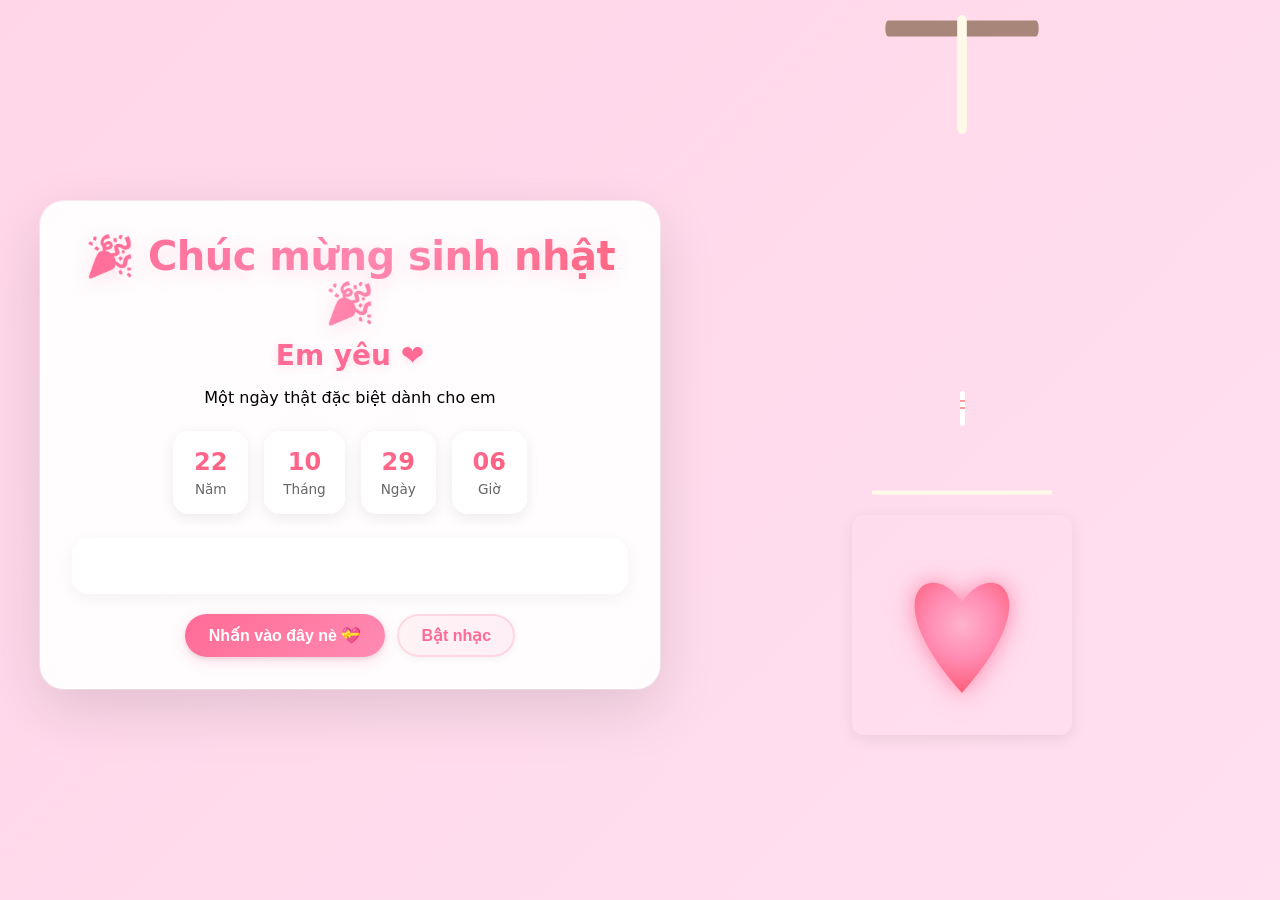
==== index.html @ 3f2978fb "ok" ====
<!DOCTYPE html>
<html lang="vi">

<head>
	<meta charset="utf-8">
	<meta name="viewport" content="width=device-width,initial-scale=1">
	<title>Chúc mừng sinh nhật ❤️</title>
	<link rel="stylesheet" href="style.css">
</head>

<body>
	<div id="bg-gradient"></div>

	<!-- PIN overlay (6 digits) -->
	<div id="pin-overlay" aria-hidden="true">
		<div class="pin-card">
			<h3>Nhập mật khẩu (6 số)</h3>
			<div id="pin-inputs" class="pin-inputs">
			<input inputmode="numeric" pattern="[0-9]*" maxlength="1" class="pin-digit" />
			<input inputmode="numeric" pattern="[0-9]*" maxlength="1" class="pin-digit" />
			<input inputmode="numeric" pattern="[0-9]*" maxlength="1" class="pin-digit" />
			<input inputmode="numeric" pattern="[0-9]*" maxlength="1" class="pin-digit" />
			<input inputmode="numeric" pattern="[0-9]*" maxlength="1" class="pin-digit" />
			<input inputmode="numeric" pattern="[0-9]*" maxlength="1" class="pin-digit" />
		</div>
			<div class="pin-actions">
				<button id="pin-submit">Xác nhận</button>
				<button id="pin-clear" class="muted">Xoá</button>
			</div>
			<p id="pin-error" class="pin-error" aria-live="polite"></p>
			<small class="pin-hint">Nhập đúng 6 chữ số để mở khoá.</small>
		</div>
	</div>

	<div class="container">
		<div class="main-content">
			<header class="card">
				<h1 id="title" class="fade">🎉 Chúc mừng sinh nhật 🎉</h1>
				<h2 id="name" class="fade delay-1">Em yêu ❤️</h2>
				<p id="subtitle" class="fade delay-2">Một ngày thật đặc biệt dành cho em</p>

				<div class="countdown" id="countdown">
					<div><span id="cd-years">--</span><small>Năm</small></div>
					<div><span id="cd-months">--</span><small>Tháng</small></div>
					<div><span id="cd-days">--</span><small>Ngày</small></div>
					<div><span id="cd-hours">--</span><small>Giờ</small></div>
				</div>

				<p id="message" class="message"></p>

				<div class="controls">
					<button id="btn-secret">Nhấn vào đây nè 💝</button>
					<button id="btn-music" class="muted">Bật nhạc</button>
				</div>
			</header>

			<div class="cake-section">
				<div id="cake-container">
				<div class="cake-candle">
					<div class="fuego"></div>
					<div class="fuego"></div>
					<div class="fuego"></div>
					<div class="fuego"></div>
					<div class="fuego"></div>
				</div>
				<svg id="cake" version="1.1" x="0px" y="0px" width="200px" height="500px" viewBox="0 0 200 500" enable-background="new 0 0 200 500" xml:space="preserve">
					<path fill="#a88679" d="M173.667-13.94c-49.298,0-102.782,0-147.334,0c-3.999,0-4-16.002,0-16.002
					c44.697,0,96.586,0,147.334,0C177.667-29.942,177.668-13.94,173.667-13.94z">
						<animate id="bizcocho_3" attributeName="d" calcMode="spline" keySplines="0 0 1 1; 0 0 1 1" begin="relleno_2.end" dur="0.3s" fill="freeze" values="
									  M173.667-13.94c-49.298,0-102.782,0-147.334,0c-3.999,0-4-16.002,0-16.002
					c44.697,0,96.586,0,147.334,0C177.667-29.942,177.668-13.94,173.667-13.94z
									  ;
									  M173.667,411.567c-47.995,12.408-102.955,12.561-147.334,0
					c-3.848-1.089-0.189-16.089,3.661-15.002c44.836,12.66,90.519,12.753,139.427,0.07
					C173.293,395.631,177.541,410.566,173.667,411.567z
									  ;
									  M173.667,427.569c-49.795,0-101.101,0-147.334,0c-3.999,0-4-16.002,0-16.002
					c46.385,0,97.539,0,147.334,0C177.668,411.567,177.667,427.569,173.667,427.569z
									  " />
					</path>
					<path fill="#8b6a60" d="M100-178.521c1.858,0,3.364,1.506,3.364,3.363c0,0,0,33.17,0,44.227
					c0,19.144,0,57.431,0,76.574c0,10.152,0,40.607,0,40.607c0,1.858-1.506,3.364-3.364,3.364l0,0c-1.858,0-3.364-1.506-3.364-3.364c0,0,0-30.455,0-40.607c0-19.144,0-57.432,0-76.575c0-11.057,0-44.226,0-44.226C96.636-177.015,98.142-178.521,100-178.521
					L100-178.521z">
						<animate id="relleno_2" attributeName="d" calcMode="spline" keySplines="0 0 1 1; 0 0 1 1; 0 0 0.58 1" begin="bizcocho_2.end" dur="0.5s" fill="freeze" values="
									  M100-178.521c1.858,0,3.364,1.506,3.364,3.363c0,0,0,33.17,0,44.227
					c0,19.144,0,57.431,0,76.574c0,10.152,0,40.607,0,40.607c0,1.858-1.506,3.364-3.364,3.364l0,0c-1.858,0-3.364-1.506-3.364-3.364c0,0,0-30.455,0-40.607c0-19.144,0-57.432,0-76.575c0-11.057,0-44.226,0-44.226C96.636-177.015,98.142-178.521,100-178.521
					L100-178.521z
									  ;
									  M100,267.257c1.858,0,3.364,1.506,3.364,3.363c0,0,0,33.17,0,44.227
					c0,19.143,0,57.43,0,76.574c0,10.151,0,40.606,0,40.606c0,1.858-1.506,3.364-3.364,3.364l0,0c-1.858,0-3.364-1.506-3.364-3.364
					c0,0,0-30.455,0-40.606c0-19.145,0-57.432,0-76.576c0-11.057,0-44.225,0-44.225C96.636,268.763,98.142,267.257,100,267.257
					L100,267.257z
									  ;
									  M93.928,405.433c-0.655,6.444-0.102,9.067,2.957,11.798c0,0,8.083,5.571,16.828,3.503
					c18.629-4.406,43.813,6.194,50.792,7.791c14.75,3.375,9.162,6.867,9.162,6.867c-2.412,2.258-58.328,0-73.667,0l0,0
					c-1.858,0-69.995,2.133-73.667,0c0,0-3.337-2.439,6.172-5.992c11.375-4.25,52.875,8.822,47.139-9.442
					c-6.333-20.167,5.226-21.514,5.226-21.514c3.435-0.915,12.78-6.663,10.923-0.546L93.928,405.433z
									  ;
									  M102.242,427.569c5.348,0,14.079,0,17.462,0c0,0,17.026,0,27.504,0
					c19.143,0,20.39-3.797,26.459,0c3,1.877,0,7.823,0,7.823c-2.412,2.258-58.328,0-73.667,0l0,0c-1.858,0-67.187,0-73.667,0
					c0,0-4.125-4.983,0-7.823c5.201-3.58,16.085,0,23.725,0c8.841,0,20.762,0,20.762,0c3.686,0,8.597,0,19.511,0H102.242z
									  " />
					</path>
					<path fill="#a88679" d="M173.667-15.929c-46.512,0-105.486,0-147.334,0c-3.999,0-4-16.002,0-16.002
					c43.566,0,97.96,0,147.334,0C177.667-31.931,177.666-15.929,173.667-15.929z">
						<animate id="bizcocho_2" attributeName="d" calcMode="spline" keySplines="0 0 1 1; 0 0 1 1; 0.25 0 0.58 1" begin="relleno_1.end" dur="0.5s" fill="freeze" values="
									  M173.667-15.929c-46.512,0-105.486,0-147.334,0c-3.999,0-4-16.002,0-16.002
					c43.566,0,97.96,0,147.334,0C177.667-31.931,177.666-15.929,173.667-15.929z
									  ;
									  M173.434,445.393c-47.269,8.001-105.245,8.001-147.334,0c-3.929-0.747-0.692-16.543,3.243-15.824
					c43.828,8.001,92.165,8.001,140.739,0C174.029,428.918,177.377,444.726,173.434,445.393z
									  ;
									  M173.667,449.514c-47.576-5.454-102.799-5.744-147.333,0c-3.966,0.512-3.938-15.297,0-16.002
					c43.683-7.823,97.646-8.026,147.333,0C177.616,434.15,177.642,449.969,173.667,449.514z
									  ;
									  M173.667,451.394c-49.298,0-102.782,0-147.334,0c-3.999,0-4-16.002,0-16.002
					c44.697,0,96.586,0,147.334,0C177.667,435.392,177.668,451.394,173.667,451.394z
									  " />
					</path>
					<path fill="#8b6a60" d="M101.368-73.685c0,12.164,0,15.18,0,28.519c0,22.702,0-13.661,0,8.304c0,14.48,0,18.233,0,30.512
					c0,1.753-2.958,1.847-2.958,0c0-12.68,0-16.277,0-30.401c0-21.983,0,11.66,0-8.305c0-13.027,0-15.992,0-28.628
					C98.411-75.883,101.368-75.592,101.368-73.685z">
						<animate id="relleno_1" attributeName="d" calcMode="spline" keySplines="0 0 1 1; 0 0 1 1; 0 0 0.6 1" begin="bizcocho_1.end" dur="0.5s" fill="freeze" values="
									  M101.368-73.685c0,12.164,0,15.18,0,28.519c0,22.702,0-13.661,0,8.304c0,14.48,0,18.233,0,30.512
					c0,1.753-2.958,1.847-2.958,0c0-12.68,0-16.277,0-30.401c0-21.983,0,11.66,0-8.305c0-13.027,0-15.992,0-28.628
					C98.411-75.883,101.368-75.592,101.368-73.685z
									  ;
									  M101.368,350.885c0,12.164,0,65.18,0,78.518c0,22.703,0-33.66,0-11.695c0,14.48,0,28.232,0,40.512
					c0,1.753-2.958,1.847-2.958,0c0-12.68,0-26.277,0-40.402c0-21.982,0,31.66,0,11.695c0-13.027,0-65.992,0-78.627
					C98.411,348.686,101.368,348.977,101.368,350.885z
									  ;
									  M128.38,447.567c37.626,6.312,39.303,13.658,26.833,12.833c-22.653-1.499-13.636-0.831-23.302-0.831
					c-14.48,0-17.884,0-30.163,0c-2.087,0-2.068,0-3.915,0c-13.333,0-8.963,0-23.088,0c-11.668,0-14.062,5.995-27.532,1.164
					c-12.629-4.529,38.667-3.167,46.833-17.333C100.077,432.94,105.546,443.736,128.38,447.567z
									  ;
									  M173.667,451.394c2.875,0,2.997,9.257,0,9.131c-22.662-0.956-32.09-0.956-41.756-0.956
					c-14.48,0-17.884,0-30.163,0c-2.087,0-2.068,0-3.915,0c-13.333,0-8.963,0-23.088,0c-11.668,0-34.99-0.294-48.412,1.831
					c-4.109,0.65-3.01-10.006,0-10.006C37.129,451.394,149.379,451.394,173.667,451.394z
									  " />
					</path>
					<path fill="#a88679" d="M173.667,21.571c-33.174,0-111.467,0-147.334,0c-4,0-4-16.002,0-16.002c39.836,0,105.982,0,147.334,0
					C177.668,5.569,177.667,21.571,173.667,21.571z">
						<animate id="bizcocho_1" attributeName="d" calcMode="spline" keySplines="0 0 1 1; 0 0 1 1; 0 0 1 1; 0.25 0 1 1; 0 0 1 1; 0.25 0 0.6 1" begin="2s" dur="0.8s" fill="freeze" values="
									  M173.667,21.571c-33.174,0-111.467,0-147.334,0c-4,0-4-16.002,0-16.002c39.836,0,105.982,0,147.334,0
					C177.668,5.569,177.667,21.571,173.667,21.571z
									  ;
									  M173.667,459.569c-33.197,16.002-110.782,16.002-147.334,0c-3.664-1.604,1.614-15.617,5.337-14.153
					c40.702,16.002,94.289,16.104,136.505,0.103C171.917,444.1,177.271,457.832,173.667,459.569z
									  ;
									  M171.817,475.571c-39.361-3.001-105.438-2.571-143.556,0c-3.991,0.27-7.377-14.736-3.387-15.014
					c41.553-2.888,104.421-3.121,150.51-0.233C179.378,460.574,175.806,475.875,171.817,475.571z
									  ;
									  M171.817,459.564c-38.8-12.188-104.504-13.762-143.556,0c-3.772,1.329-7.961-12.604-4.178-13.905
					c40.864-14.064,105.114-15.52,151.918-0.973C179.822,445.874,175.634,460.762,171.817,459.564z
									  ;
									  M173.667,475.571c-46.376-5.005-105.924-4.003-147.334,0c-3.981,0.385-3.479-15.421,0.479-16.002
					c43.087-6.327,97.705-7.083,146.855,0.438C177.621,460.613,177.644,476,173.667,475.571z
									  ;
									  M173.667,474.117c-46.376,1.866-105.638,2.01-147.334,0c-3.995-0.192-3.52-16.144,0.479-16.002
					c43.794,1.55,96.341,1.541,145.723,0C176.532,457.99,177.663,473.956,173.667,474.117z
									  ;
									  M173.667,475.571c-46.512,0-105.486,0-147.334,0c-3.999,0-4-16.002,0-16.002c43.566,0,97.96,0,147.334,0
					C177.667,459.569,177.666,475.571,173.667,475.571z
									  " />
					</path>
					<path fill="#fefae9" d="M104.812,113.216c0,3.119-2.164,5.67-4.812,5.67c-2.646,0-4.812-2.551-4.812-5.67c0-5.594,0-16.782,0-22.375
			      c0-5.143,0-15.427,0-20.568c0-7.333,0-21.998,0-29.33c0-5.523,0-16.569,0-22.092c0-3.295,0-9.885,0-13.181
			      C95.188,2.551,97.353,0,100,0c2.648,0,4.812,2.551,4.812,5.669c0,3.248,0,9.743,0,12.991c0,5.428,0,16.284,0,21.711
			      c0,7.618,0,22.854,0,30.472c0,4.952,0,14.854,0,19.807C104.812,96.292,104.812,107.576,104.812,113.216z">
						<animate id="crema" attributeName="d" calcMode="spline" keySplines="0 0 1 1; 0 0 1 1; 0 0 1 1; 0.25 0 1 1; 0 0 1 1; 0 0 0.58 1" begin="bizcocho_3.end" dur="2s" fill="freeze" values="
									  M104.812,113.216c0,3.119-2.164,5.67-4.812,5.67c-2.646,0-4.812-2.551-4.812-5.67c0-5.594,0-16.782,0-22.375
			      c0-5.143,0-15.427,0-20.568c0-7.333,0-21.998,0-29.33c0-5.523,0-16.569,0-22.092c0-3.295,0-9.885,0-13.181
			      C95.188,2.551,97.353,0,100,0c2.648,0,4.812,2.551,4.812,5.669c0,3.248,0,9.743,0,12.991c0,5.428,0,16.284,0,21.711
			      c0,7.618,0,22.854,0,30.472c0,4.952,0,14.854,0,19.807C104.812,96.292,104.812,107.576,104.812,113.216z
									  ;
									  M104.812,405.897c0,3.119-2.164,5.67-4.812,5.67c-2.646,0-4.812-2.551-4.812-5.67c0-5.594,0-16.782,0-22.376
			      c0-5.143,0-15.426,0-20.568c0-7.332,0-21.997,0-29.33c0-5.522,0-16.568,0-22.092c0-3.295,0-9.885,0-13.181
			      c0-3.118,2.165-5.669,4.812-5.669c2.648,0,4.812,2.551,4.812,5.669c0,3.247,0,9.743,0,12.991c0,5.428,0,16.283,0,21.711
			      c0,7.618,0,22.854,0,30.473c0,4.951,0,14.854,0,19.807C104.812,388.972,104.812,400.256,104.812,405.897z
									  ;
									  M111.873,411.567c-3.119,0-9.226,0-11.874,0c-2.646,0-7.748,0-10.867,0c-7.086,0-12.698,0-18.292,0
			      c-6.592,0-12.871,7.371-19.166,3.008c-10.043-6.961-7.776-10.169,2.991-17.745c12.61-8.873,27.713,1.994,25.919-7.531
			      c-2.589-13.742,11.008-14.513,11.365-17.789c0.441-4.051,4.235-11.107,8.051-8.175c3.113,2.393,1.007,8.008,0,13.159
			      c-1.871,9.569,8.058,2.113,9.494,14.155c2.592,21.732,21.184-0.675,29.309,7.976c5.216,5.553,18.413,5.552,15.426,12.942
			      c-3.131,7.745-15.825-4.369-23.8,2.903C126.261,418.271,118.301,411.567,111.873,411.567z
									  ;
									  M111.873,411.567c-3.119,0-9.226,0-11.874,0c-2.646,0-9.734,4.069-12.853,4.069
			      c-7.086,0-10.712-4.069-16.306-4.069c-6.592,0-12.12,6.013-19.166,3.008c-7.053-3.008-7.458,2.026-18.659,1.165
			      c-6.832-0.525-7.522-3.034-7.533-6.265c-0.037-10.336,22.073-2.452,36.613-2.628c10.234-0.124,19.856-1.439,37.905-2.102
			      c16.642-0.61,32.699,1.552,46.009,1.927c12.438,0.351,29.663-8.99,31.532,3.315c0.773,5.093-5.605,3.342-11.211,9.579
			      c-5.093,5.667-7.59-4.605-12.965-3.832c-8.269,1.189-14.962-8.537-22.937-1.265C126.261,418.271,118.301,411.567,111.873,411.567z
									  ;
									  M110.946,413.652c-2.904-1.137-8.405-2.748-12.446-0.97c-6.099,2.685-7.273,10.358-13.253,8.242
			      c-7.843-2.775-8.953-5.008-14.546-5.01c-24.653-0.011-4.849,26.507-18.264,26.507c-12.377,0,5.791-33.537-19.422-26.682
			      c-7.703,2.095-9.806-0.942-9.817-4.173c-0.037-10.336,24.357-4.544,38.897-4.72c10.234-0.124,19.856-1.439,37.905-2.102
			      c16.642-0.61,32.699,1.552,46.009,1.927c12.438,0.351,28.973-8.865,31.532,3.315c1.449,6.896,0.318,15.624-3.874,15.624
			      c-7.619,0-1.788-15.192-19.243-7.111c-7.581,3.51-15.963-9.738-26.669,1.066C120.644,426.744,118.381,416.561,110.946,413.652z
									  ;
									  M111.547,413.9c-2.969-0.956-8.775-0.949-13.167-0.5c-14.667,1.5-8.325,16.508-14.667,16.666
			      c-6.667,0.166-0.167-13.5-13.013-14.151c-30.471-1.545-5.572,46.651-18.987,46.651c-12.377,0,10.333-50.166-18.667-44.5
			      c-7.835,1.531-9.537-1.417-9.548-4.647c-0.037-10.336,23.675-5.177,38.215-5.353c10.234-0.124,20.618-1.671,38.667-2.333
			      c16.642-0.61,32.023,1.458,45.333,1.833c12.438,0.351,33.819-8.431,33.199,4.001c-0.532,10.666,0.414,26.166-5.245,25.833
			      c-7.606-0.447-2.954-31.5-19.243-18.899c-7.985,6.177-17.658-5.969-27.377,5.732C118.88,434.066,121.38,417.067,111.547,413.9z
									  ;
									  M111.547,415.233c-6.667-0.834-9.667,4.667-13.833,3.333c-19.649-6.291-8.158,22.176-14.5,22.334
			      c-6.667,0.166,2.833-18-13.333-22.167c-29.544-7.615-9.667,43.833-20.167,43.833c-10.333,0,8.004-55.006-16.833-39
			      c-7.5,4.833-9.508-3.78-9.299-7.004c0.799-12.329,23.592-7.153,38.132-7.329c10.234-0.124,20.238-1.505,38.287-2.167
			      c16.642-0.61,32.903,1.125,46.213,1.5c12.438,0.351,35.058-5.579,31.863,6.451c-5.532,20.833,1.25,28.216-4.409,27.883
			      c-7.606-0.447-6.058-37.895-20.62-23.333c-10.167,10.166-15.972-0.747-25,12C119.547,443.568,121.798,416.515,111.547,415.233z
									  " />
					</path>
					<rect x="10" y="475.571" fill="#fefae9" width="180" height="4" />
				</svg>
				</div>
				<canvas id="heartbeat" width="220" height="220"></canvas>
			</div>
		</div>

		<section class="extras">
			<div id="hearts" aria-hidden="true"></div>
		</section>
	</div>

	<!-- Audio -->
	<audio id="bg-music" loop src="assets/YTSave.com_YouTube_Tung-Ngay-Yeu-Em-buitruonglinh_Media_f-VsoLm4i5c_008_128k.m4a"></audio>

	<script src="script.js"></script>
</body>

</html>
---- style.css ----
:root {
  --bg1: #ffd6e8;
  --bg2: #e9d6ff;
  --bg3: #ffe0f0;
  --bg4: #f0d9ff;
  --accent: #ff6b95;
  --accent2: #ff8bb3;
  --accent3: #ff5e78;
  --card: #ffffffee;
  --muted: #666;
  --shadow: rgba(255, 107, 149, 0.2);
}

* {
  box-sizing: border-box;
}

html,
body {
  height: 100%;
  margin: 0;
  font-family: 'Segoe UI', Roboto, system-ui, -apple-system, 'Helvetica Neue', Arial, sans-serif;
  overflow-x: hidden;
}

#bg-gradient {
  position: fixed;
  inset: 0;
  background: linear-gradient(135deg, var(--bg1) 0%, var(--bg3) 25%, var(--bg2) 50%, var(--bg4) 75%, var(--bg1) 100%);
  background-size: 400% 400%;
  animation: gradientShift 15s ease infinite;
  z-index: -3;
}

@keyframes gradientShift {
  0% { background-position: 0% 50%; }
  50% { background-position: 100% 50%; }
  100% { background-position: 0% 50%; }
}

.container {
  min-height: 100vh;
  display: flex;
  flex-direction: column;
  align-items: center;
  justify-content: center;
  padding: 24px
}

.main-content {
  display: flex;
  width: 100%;
  max-width: 1200px;
  gap: 24px;
  align-items: center;
  justify-content: center;
  margin-bottom: 20px;
}

.main-content > .card {
  flex: 1;
  min-width: 0;
  margin-top: 30px;
}

.cake-section {
  flex: 1;
  display: flex;
  flex-direction: column;
  justify-content: flex-start;
  align-items: center;
  min-width: 0;
}

.card {
  background: var(--card);
  padding: 32px;
  border-radius: 24px;
  box-shadow: 0 20px 60px rgba(0, 0, 0, .12), 0 0 0 1px rgba(255, 255, 255, 0.5);
  max-width: 820px;
  width: 100%;
  text-align: center;
  backdrop-filter: blur(10px);
  position: relative;
  overflow: hidden;
}

.card::before {
  content: '';
  position: absolute;
  top: -50%;
  left: -50%;
  width: 200%;
  height: 200%;
  background: radial-gradient(circle, rgba(255, 255, 255, 0.1) 0%, transparent 70%);
  animation: shimmer 8s ease-in-out infinite;
  pointer-events: none;
}

@keyframes shimmer {
  0%, 100% { transform: translate(-50%, -50%) rotate(0deg); }
  50% { transform: translate(-50%, -50%) rotate(180deg); }
}

h1 {
  font-size: 2.5rem;
  margin: 0;
  background: linear-gradient(135deg, var(--accent) 0%, var(--accent2) 50%, var(--accent3) 100%);
  -webkit-background-clip: text;
  -webkit-text-fill-color: transparent;
  background-clip: text;
  font-weight: 800;
  letter-spacing: -0.5px;
  text-shadow: 0 4px 20px var(--shadow);
  animation: titleGlow 3s ease-in-out infinite;
}

@keyframes titleGlow {
  0%, 100% { filter: brightness(1); }
  50% { filter: brightness(1.2); }
}

h2 {
  margin: 12px 0 8px;
  color: var(--accent);
  font-size: 1.75rem;
  font-weight: 700;
  text-shadow: 0 2px 10px var(--shadow);
  animation: heartbeat 2s ease-in-out infinite;
}

@keyframes heartbeat {
  0%, 100% { transform: scale(1); }
  10%, 30% { transform: scale(1.05); }
  20%, 40% { transform: scale(1); }
}

.message {
  min-height: 56px;
  margin: 20px 0;
  color: #333;
  font-size: 1.1rem;
  line-height: 1.6;
  padding: 16px;
  background: linear-gradient(135deg, rgba(255, 255, 255, 0.6), rgba(255, 255, 255, 0.4));
  border-radius: 16px;
  border: 1px solid rgba(255, 255, 255, 0.5);
  box-shadow: 0 4px 15px rgba(0, 0, 0, 0.05);
  backdrop-filter: blur(10px);
}

.controls {
  display: flex;
  gap: 12px;
  flex-wrap: wrap;
  justify-content: center;
  margin-top: 12px
}

button {
  background: linear-gradient(135deg, var(--accent) 0%, var(--accent2) 100%);
  color: white;
  border: none;
  padding: 12px 24px;
  border-radius: 999px;
  cursor: pointer;
  font-weight: 600;
  font-size: 1rem;
  box-shadow: 0 4px 15px var(--shadow), 0 2px 5px rgba(0, 0, 0, 0.1);
  transition: all 0.3s cubic-bezier(0.4, 0, 0.2, 1);
  position: relative;
  overflow: hidden;
}

button::before {
  content: '';
  position: absolute;
  top: 50%;
  left: 50%;
  width: 0;
  height: 0;
  border-radius: 50%;
  background: rgba(255, 255, 255, 0.3);
  transform: translate(-50%, -50%);
  transition: width 0.6s, height 0.6s;
}

button:hover {
  transform: translateY(-2px);
  box-shadow: 0 6px 20px var(--shadow), 0 4px 10px rgba(0, 0, 0, 0.15);
}

button:hover::before {
  width: 300px;
  height: 300px;
}

button:active {
  transform: translateY(0);
  box-shadow: 0 2px 10px var(--shadow);
}

button.muted {
  background: linear-gradient(90deg, #fff3f6, #ffeef6);
  color: var(--accent);
  box-shadow: inset 0 0 0 2px rgba(255, 107, 149, 0.2), 0 2px 8px rgba(0, 0, 0, 0.05);
}

button.muted:hover {
  background: linear-gradient(90deg, #ffeef6, #fff3f6);
  box-shadow: inset 0 0 0 2px rgba(255, 107, 149, 0.3), 0 4px 12px rgba(0, 0, 0, 0.1);
}

.countdown {
  display: flex;
  gap: 16px;
  justify-content: center;
  margin: 24px 0;
  flex-wrap: wrap;
}

.countdown div {
  background: linear-gradient(135deg, rgba(255, 255, 255, 0.9), rgba(255, 255, 255, 0.7));
  padding: 16px 18px;
  border-radius: 16px;
  min-width: 75px;
  box-shadow: 0 4px 15px rgba(0, 0, 0, 0.08), inset 0 1px 0 rgba(255, 255, 255, 0.9);
  backdrop-filter: blur(10px);
  border: 1px solid rgba(255, 255, 255, 0.5);
  transition: all 0.3s ease;
  position: relative;
  overflow: hidden;
}

.countdown div::before {
  content: '';
  position: absolute;
  top: 0;
  left: -100%;
  width: 100%;
  height: 100%;
  background: linear-gradient(90deg, transparent, rgba(255, 255, 255, 0.4), transparent);
  transition: left 0.5s;
}

.countdown div:hover {
  transform: translateY(-3px);
  box-shadow: 0 6px 20px rgba(0, 0, 0, 0.12), inset 0 1px 0 rgba(255, 255, 255, 0.9);
}

.countdown div:hover::before {
  left: 100%;
}

.countdown span {
  display: block;
  font-size: 1.5rem;
  font-weight: 800;
  background: linear-gradient(135deg, var(--accent), var(--accent3));
  -webkit-background-clip: text;
  -webkit-text-fill-color: transparent;
  background-clip: text;
  line-height: 1.2;
}

.countdown small {
  color: var(--muted);
  font-size: 0.85rem;
  margin-top: 4px;
  display: block;
}

.timeline {
  margin-top: 24px;
  text-align: left;
  padding: 20px;
  border-radius: 16px;
  background: linear-gradient(180deg, rgba(255, 255, 255, 0.7), rgba(255, 255, 255, 0.4));
  backdrop-filter: blur(10px);
  border: 1px solid rgba(255, 255, 255, 0.5);
  box-shadow: 0 4px 15px rgba(0, 0, 0, 0.05);
}

.timeline strong {
  display: block;
  margin-bottom: 16px;
  font-size: 1.1rem;
  color: var(--accent);
  text-align: center;
}

.timeline .event {
  padding: 12px 16px;
  border-left: 4px solid var(--accent);
  margin: 10px 0;
  background: rgba(255, 255, 255, 0.5);
  border-radius: 8px;
  transition: all 0.3s ease;
  position: relative;
  overflow: hidden;
}

.timeline .event::before {
  content: '';
  position: absolute;
  left: 0;
  top: 0;
  height: 100%;
  width: 0;
  background: linear-gradient(90deg, rgba(255, 107, 149, 0.1), transparent);
  transition: width 0.3s ease;
}

.timeline .event:hover {
  transform: translateX(5px);
  box-shadow: 0 2px 8px rgba(0, 0, 0, 0.08);
}

.timeline .event:hover::before {
  width: 100%;
}

.timeline .event small {
  color: var(--muted);
  display: block;
  margin-bottom: 4px;
  font-size: 0.9rem;
}

.timeline .event div {
  font-weight: 500;
  color: #333;
}

/* floating hearts */
#hearts {
  position: fixed;
  inset: 0;
  pointer-events: none;
  overflow: hidden;
  z-index: -1
}

.heart {
  position: absolute;
  width: 32px;
  height: 28px;
  background: linear-gradient(135deg, #ff8bb3, #ff5e78, #ff8bb3);
  background-size: 200% 200%;
  animation: heartGradient 3s ease infinite;
  transform: rotate(-20deg);
  clip-path: path('M10 30 C 0 20, 0 10, 10 6 C 14 4, 18 6, 20 9 C 22 6, 26 4, 30 6 C 40 10, 40 20, 30 30 L 20 40 Z');
  border-radius: 50%;
  filter: drop-shadow(0 2px 4px rgba(255, 107, 149, 0.4));
}

@keyframes heartGradient {
  0%, 100% { background-position: 0% 50%; }
  50% { background-position: 100% 50%; }
}

.fade {
  opacity: 0;
  transform: translateY(20px) scale(0.95);
  animation: fadeIn 1.2s cubic-bezier(0.4, 0, 0.2, 1) forwards;
}

.delay-1 {
  animation-delay: 0.3s;
}

.delay-2 {
  animation-delay: 0.6s;
}

@keyframes fadeIn {
  to {
    opacity: 1;
    transform: translateY(0) scale(1);
  }
}

/* extras layout */
.extras {
  position: relative;
  margin-top: 20px
}

canvas {
  position: relative;
  display: block;
  margin: 20px auto;
  border-radius: 12px;
  box-shadow: 0 4px 15px rgba(0, 0, 0, 0.08);
}

#heartbeat {
  filter: drop-shadow(0 4px 12px var(--shadow));
  margin-top: -20px;
  margin-bottom: 20px;
}

/* Birthday Cake Styles */
#cake-container {
  position: relative;
  display: flex;
  justify-content: center;
  align-items: center;
  width: 100%;
  max-width: 300px;
  height: auto;
  margin-top: -90px;
  margin-bottom: 20px;
}

#cake {
  width: 100%;
  height: auto;
  max-height: 500px;
}

#cake {
  display: block;
  position: relative;
  width: 200px;
  height: 500px;
}

.cake-candle {
  background: #ffffff;
  border-radius: 10px;
  position: absolute;
  top: 376px;
  left: 50%;
  margin-left: -2.4px;
  margin-top: 0px;
  width: 5px;
  height: 35px;
  transform: translateY(-300px);
  backface-visibility: hidden;
  animation: candleIn 500ms 6s ease-out forwards;
  z-index: 10;
}

.cake-candle:after,
.cake-candle:before {
  background: rgba(255, 0, 0, 0.4);
  content: "";
  position: absolute;
  width: 100%;
  height: 2.22222222px;
}

.cake-candle:after {
  top: 25%;
  left: 0;
}

.cake-candle:before {
  top: 45%;
  left: 0;
}

.fuego {
  border-radius: 100%;
  position: absolute;
  top: -20px;
  left: 50%;
  margin-left: -2.6px;
  width: 6.66666667px;
  height: 18px;
  z-index: 11;
}

.fuego:nth-child(1) {
  animation: fuego 2s 6.5s infinite;
}

.fuego:nth-child(2) {
  animation: fuego 1.5s 6.5s infinite;
}

.fuego:nth-child(3) {
  animation: fuego 1s 6.5s infinite;
}

.fuego:nth-child(4) {
  animation: fuego 0.5s 6.5s infinite;
}

.fuego:nth-child(5) {
  animation: fuego 0.2s 6.5s infinite;
}

@keyframes fuego {
  0%, 100% {
    background: rgba(254, 248, 97, 0.5);
    box-shadow: 0 0 40px 10px rgba(248, 233, 209, 0.2);
    transform: translateY(0) scale(1);
  }
  50% {
    background: rgba(255, 50, 0, 0.1);
    box-shadow: 0 0 40px 20px rgba(248, 233, 209, 0.2);
    transform: translateY(-20px) scale(0);
  }
}

@keyframes candleIn {
  to {
    transform: translateY(0);
  }
}

@media (max-width:900px) {
  .main-content {
    flex-direction: column;
    gap: 16px;
  }

  .cake-section {
    width: 100%;
  }

  #cake-container {
    max-width: 250px;
  }
}

@media (max-width:600px) {
  .main-content {
    flex-direction: column;
    gap: 12px;
  }

  .card {
    padding: 20px;
    border-radius: 20px;
    margin: 12px;
  }

  h1 {
    font-size: 1.75rem;
  }

  h2 {
    font-size: 1.4rem;
  }

  .countdown div {
    min-width: 60px;
    padding: 12px 14px;
  }

  .countdown span {
    font-size: 1.3rem;
  }

  button {
    padding: 10px 20px;
    font-size: 0.95rem;
  }

  #cake-container {
    max-width: 200px;
  }
}

.secret-revealed {
  animation: pop 0.8s cubic-bezier(0.4, 0, 0.2, 1);
}

@keyframes pop {
  0% {
    transform: scale(0.95);
    opacity: 0.7;
  }
  50% {
    transform: scale(1.02);
  }
  100% {
    transform: scale(1);
    opacity: 1;
  }
}

#pin-overlay {
  position: fixed;
  inset: 0;
  display: flex;
  align-items: center;
  justify-content: center;
  background: linear-gradient(rgba(0, 0, 0, 0.4), rgba(0, 0, 0, 0.4));
  backdrop-filter: blur(8px);
  z-index: 9999;
  animation: fadeIn 0.3s ease;
}

.pin-card {
  background: var(--card);
  padding: 28px;
  border-radius: 20px;
  box-shadow: 0 20px 60px rgba(0, 0, 0, 0.3), 0 0 0 1px rgba(255, 255, 255, 0.5);
  max-width: 380px;
  width: 90%;
  text-align: center;
  backdrop-filter: blur(10px);
  animation: slideUp 0.4s cubic-bezier(0.4, 0, 0.2, 1);
}

@keyframes slideUp {
  from {
    opacity: 0;
    transform: translateY(20px) scale(0.95);
  }
  to {
    opacity: 1;
    transform: translateY(0) scale(1);
  }
}

.pin-card h3 {
  margin: 0 0 20px;
  color: var(--accent);
  font-size: 1.3rem;
}

.pin-inputs {
  display: flex;
  gap: 10px;
  justify-content: center;
  margin: 20px 0;
  flex-wrap: nowrap;
}

.pin-digit {
  width: 44px;
  height: 60px;
  border-radius: 12px;
  border: 2px solid rgba(0, 0, 0, 0.08);
  font-size: 22px;
  text-align: center;
  outline: none;
  background: rgba(255, 255, 255, 0.9);
  transition: all 0.3s ease;
  font-weight: 600;
}

.pin-digit:focus {
  border-color: var(--accent);
  box-shadow: 0 0 0 4px rgba(255, 107, 149, 0.15), 0 4px 12px rgba(255, 107, 149, 0.2);
  transform: scale(1.05);
  background: white;
}

.pin-actions {
  display: flex;
  gap: 12px;
  justify-content: center;
  margin-top: 16px;
}

.pin-error {
  color: #b00020;
  margin-top: 12px;
  min-height: 20px;
  font-weight: 500;
  animation: shake 0.4s ease;
}

@keyframes shake {
  0%, 100% { transform: translateX(0); }
  25% { transform: translateX(-5px); }
  75% { transform: translateX(5px); }
}

.pin-hint {
  display: block;
  margin-top: 12px;
  color: var(--muted);
  font-size: 0.9rem;
}

#pin-overlay[aria-hidden="true"] {
  display: none;
}

@media (max-width: 420px) {
  .pin-digit {
    width: 38px;
    height: 54px;
    font-size: 20px;
  }
  .pin-inputs {
    gap: 8px;
  }
  .pin-card {
    padding: 24px 20px;
  }
}
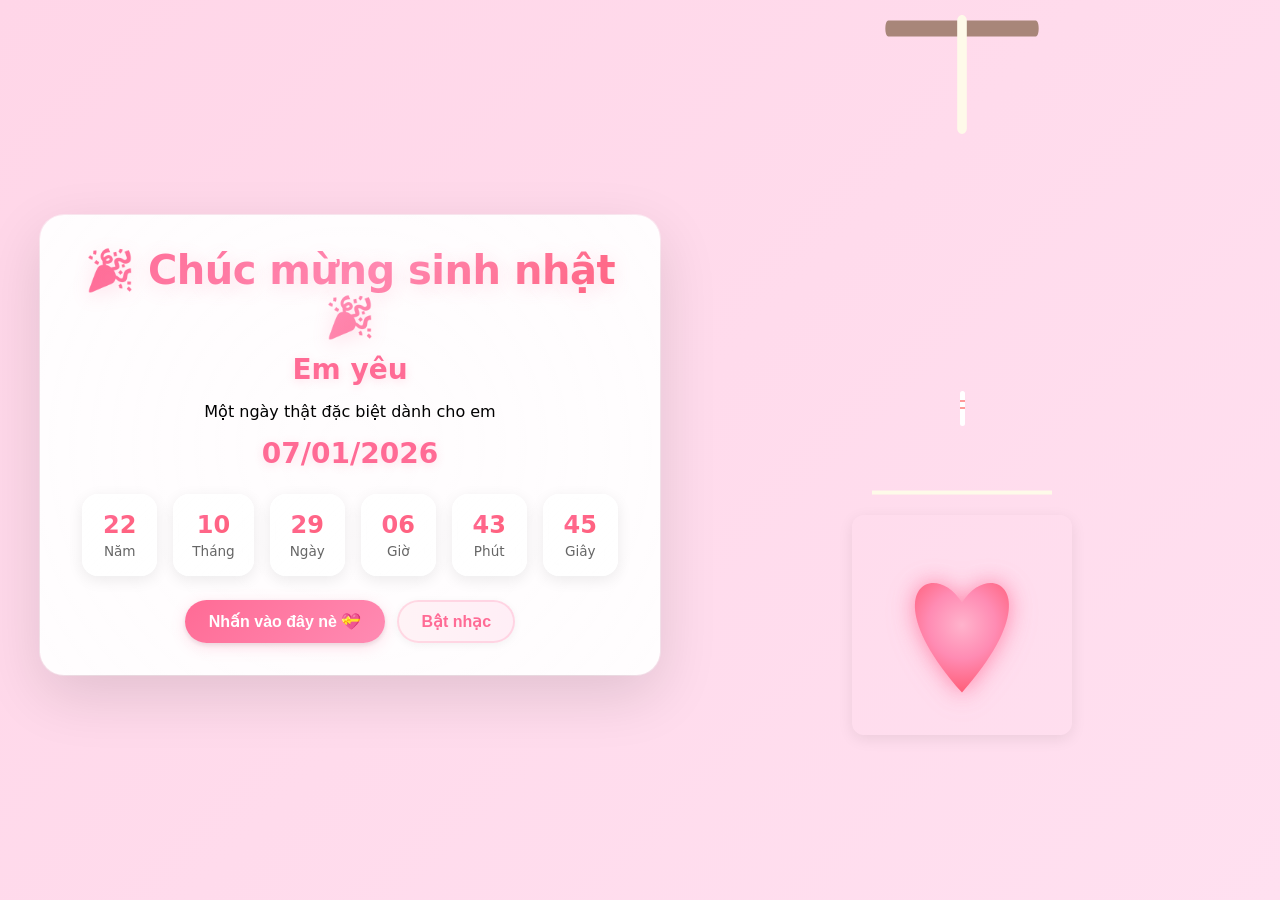
==== commit 2cfc83f2: "ok" ====
--- a/index.html
+++ b/index.html
@@ -36,14 +36,17 @@
 		<div class="main-content">
 			<header class="card">
 				<h1 id="title" class="fade">🎉 Chúc mừng sinh nhật 🎉</h1>
-				<h2 id="name" class="fade delay-1">Em yêu ❤️</h2>
-				<p id="subtitle" class="fade delay-2">Một ngày thật đặc biệt dành cho em</p>
+				<h2 id="name" class="fade delay-1">Em yêu</h2>
+				<p id="subtitle" class="fade delay-2">Một ngày thật đặc biệt dành cho em </p>
+				<h2 id="name" class="fade delay-1">07/01/2026</h2>
 
 				<div class="countdown" id="countdown">
 					<div><span id="cd-years">--</span><small>Năm</small></div>
 					<div><span id="cd-months">--</span><small>Tháng</small></div>
 					<div><span id="cd-days">--</span><small>Ngày</small></div>
 					<div><span id="cd-hours">--</span><small>Giờ</small></div>
+					<div><span id="cd-minutes">--</span><small>Phút</small></div>
+					<div><span id="cd-seconds">--</span><small>Giây</small></div>
 				</div>
 
 				<p id="message" class="message"></p>
@@ -222,7 +225,7 @@
 	</div>
 
 	<!-- Audio -->
-	<audio id="bg-music" loop src="assets/YTSave.com_YouTube_Tung-Ngay-Yeu-Em-buitruonglinh_Media_f-VsoLm4i5c_008_128k.m4a"></audio>
+	<audio id="bg-music" loop src="assets/nhạc index.m4a"></audio>
 
 	<script src="script.js"></script>
 </body>
--- a/style.css
+++ b/style.css
@@ -136,6 +136,7 @@
 }
 
 .message {
+  display: none;
   min-height: 56px;
   margin: 20px 0;
   color: #333;
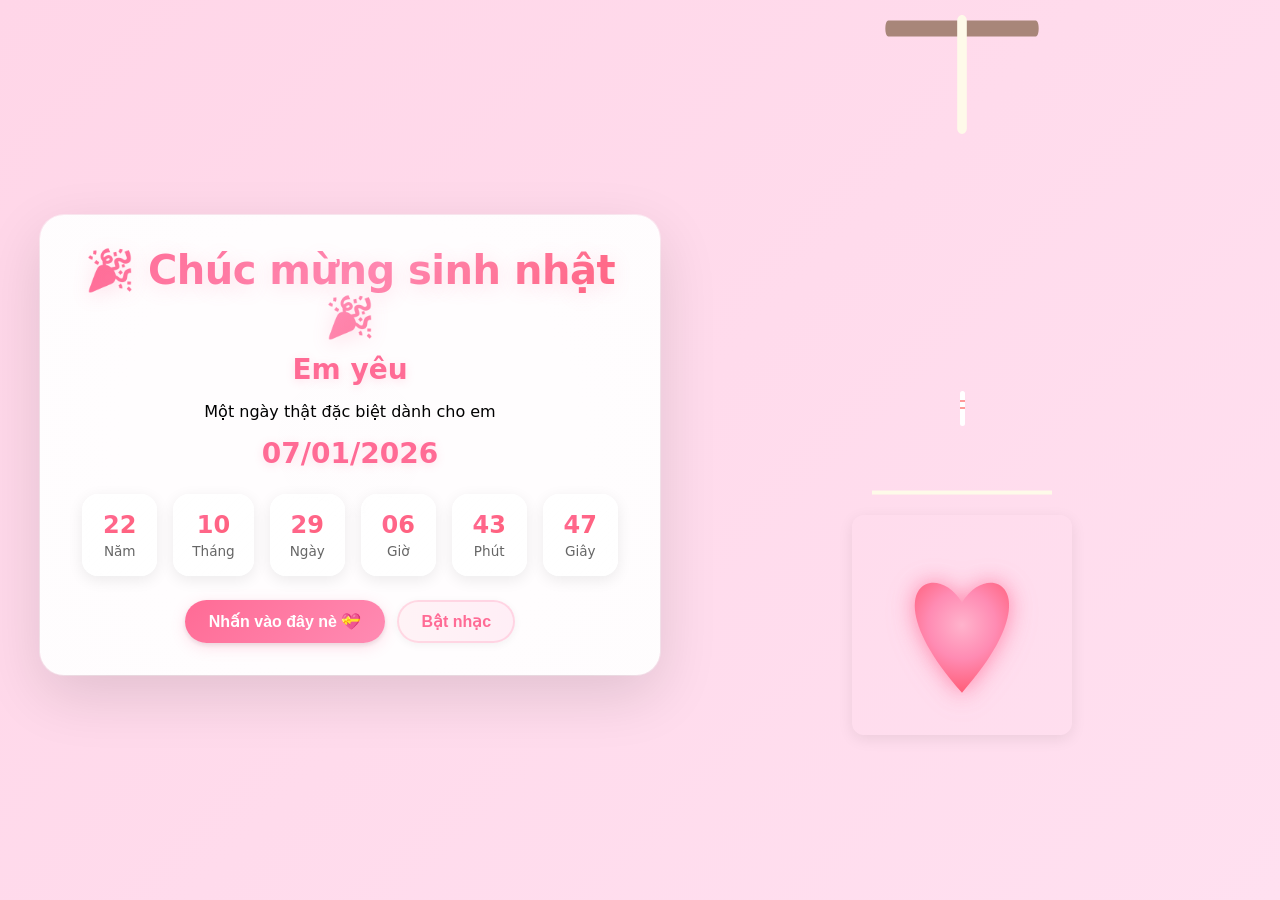
==== commit 1c641bcd: "Happy birthday" ====
--- a/index.html
+++ b/index.html
@@ -28,7 +28,7 @@
 				<button id="pin-clear" class="muted">Xoá</button>
 			</div>
 			<p id="pin-error" class="pin-error" aria-live="polite"></p>
-			<small class="pin-hint">Nhập đúng 6 chữ số để mở khoá.</small>
+			<small class="pin-hint">Mật khẩu là 070104 nha người đẹp.</small>
 		</div>
 	</div>
 
